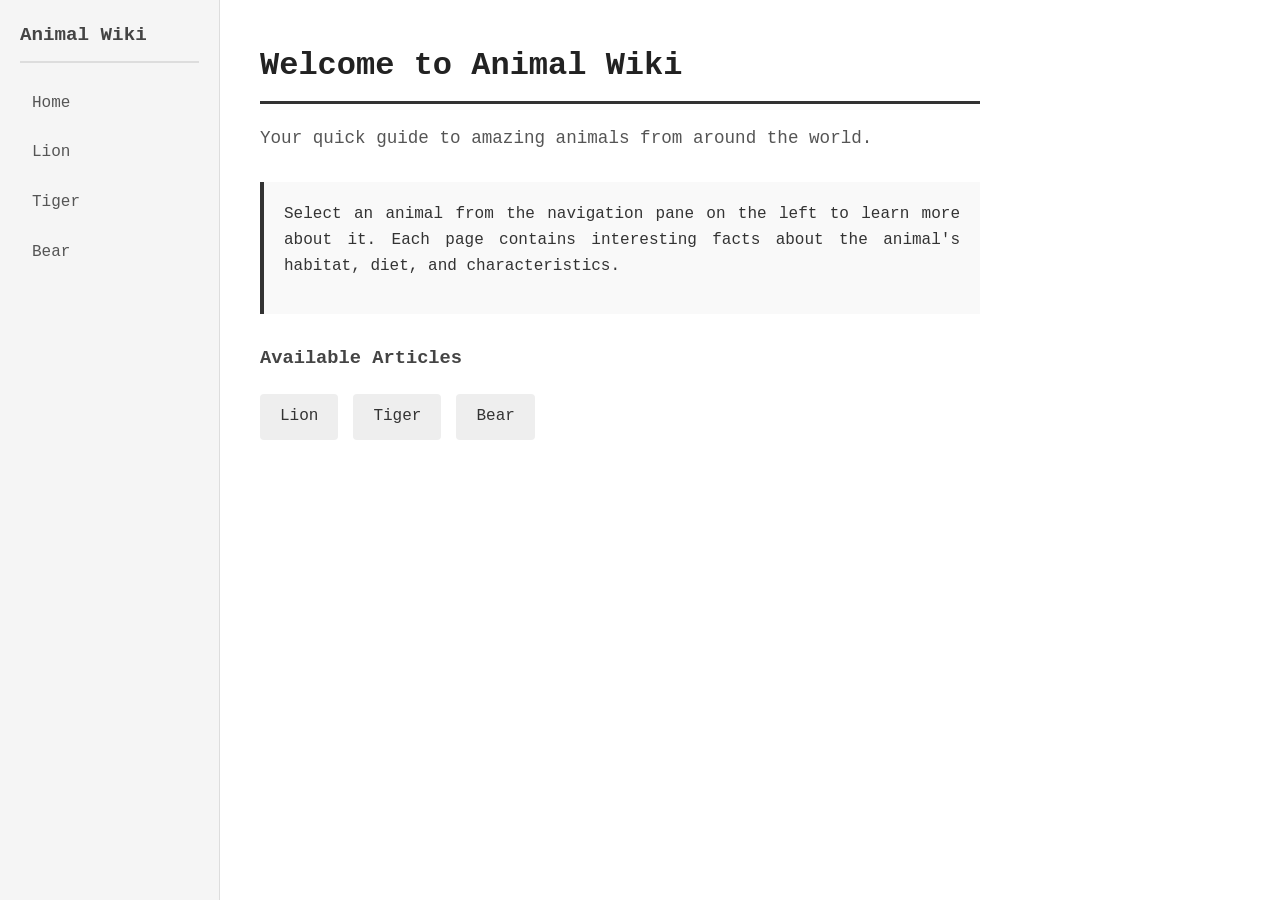
==== index.html @ e23b3121 "initial commit" ====
<!DOCTYPE html>
<html lang="en">
<head>
    <meta charset="UTF-8">
    <meta name="viewport" content="width=device-width, initial-scale=1.0">
    <title>Animal Wiki - Home</title>
    <link rel="stylesheet" href="styles.css">
</head>
<body>
    <nav class="nav-pane">
        <h2>Animal Wiki</h2>
        <ul>
            <li><a href="index.html">Home</a></li>
            <li><a href="lion.html">Lion</a></li>
            <li><a href="tiger.html">Tiger</a></li>
            <li><a href="bear.html">Bear</a></li>
        </ul>
    </nav>

    <main class="main-content">
        <h1>Welcome to Animal Wiki</h1>
        <p class="intro">Your quick guide to amazing animals from around the world.</p>

        <div class="welcome-box">
            <p>Select an animal from the navigation pane on the left to learn more about it. Each page contains interesting facts about the animal's habitat, diet, and characteristics.</p>
        </div>

        <h3>Available Articles</h3>
        <div class="home-links">
            <a href="lion.html">Lion</a>
            <a href="tiger.html">Tiger</a>
            <a href="bear.html">Bear</a>
        </div>
    </main>
</body>
</html>
---- styles.css ----
* {
    margin: 0;
    padding: 0;
    box-sizing: border-box;
}

body {
    font-family: 'Courier New', Monaco, monospace;
    line-height: 1.6;
    color: #333;
    min-height: 100vh;
    display: flex;
}

.nav-pane {
    width: 220px;
    background: #f5f5f5;
    border-right: 1px solid #ddd;
    padding: 20px;
    position: fixed;
    height: 100vh;
    overflow-y: auto;
}

.nav-pane h2 {
    font-size: 1.2rem;
    margin-bottom: 20px;
    color: #444;
    border-bottom: 2px solid #ddd;
    padding-bottom: 10px;
}

.nav-pane ul {
    list-style: none;
}

.nav-pane li {
    margin-bottom: 8px;
}

.nav-pane a {
    text-decoration: none;
    color: #555;
    display: block;
    padding: 8px 12px;
    border-radius: 4px;
    transition: background 0.2s, color 0.2s;
}

.nav-pane a:hover {
    background: #ddd;
    color: #222;
}

.nav-pane a.active {
    background: #333;
    color: #fff;
}

.main-content {
    margin-left: 220px;
    padding: 40px;
    flex: 1;
    max-width: 800px;
}

.main-content h1 {
    font-size: 2rem;
    margin-bottom: 20px;
    color: #222;
    border-bottom: 3px solid #333;
    padding-bottom: 10px;
}

.main-content p {
    margin-bottom: 15px;
    text-align: justify;
}

.main-content .intro {
    font-size: 1.1rem;
    color: #555;
    margin-bottom: 30px;
}

.main-content h3 {
    margin-top: 25px;
    margin-bottom: 10px;
    color: #444;
}

.welcome-box {
    background: #f9f9f9;
    border-left: 4px solid #333;
    padding: 20px;
    margin-bottom: 30px;
}

.home-links {
    display: flex;
    gap: 15px;
    flex-wrap: wrap;
    margin-top: 20px;
}

.home-links a {
    text-decoration: none;
    color: #333;
    background: #eee;
    padding: 10px 20px;
    border-radius: 4px;
    transition: background 0.2s;
}

.home-links a:hover {
    background: #ddd;
}

@media (max-width: 600px) {
    .nav-pane {
        width: 100%;
        height: auto;
        position: relative;
        border-right: none;
        border-bottom: 1px solid #ddd;
    }

    .main-content {
        margin-left: 0;
        padding: 20px;
    }
}
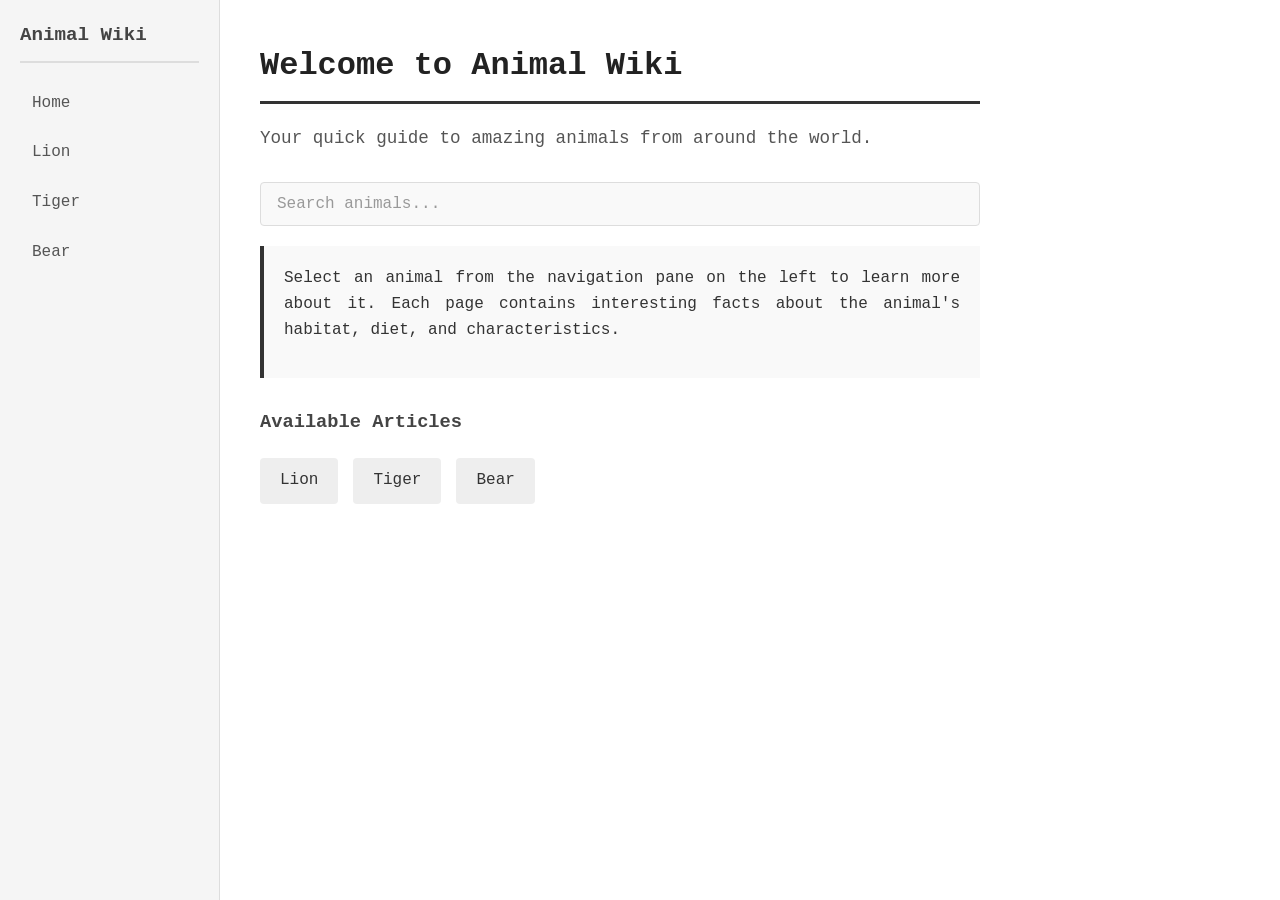
==== commit 46dbe688: "Add search functionality with modal overlay" ====
--- a/index.html
+++ b/index.html
@@ -21,6 +21,8 @@
         <h1>Welcome to Animal Wiki</h1>
         <p class="intro">Your quick guide to amazing animals from around the world.</p>
 
+        <input type="text" id="search-input" class="search-input" placeholder="Search animals..." autocomplete="off">
+
         <div class="welcome-box">
             <p>Select an animal from the navigation pane on the left to learn more about it. Each page contains interesting facts about the animal's habitat, diet, and characteristics.</p>
         </div>
@@ -32,5 +34,88 @@
             <a href="bear.html">Bear</a>
         </div>
     </main>
+
+    <div id="search-modal" class="search-modal">
+        <div class="search-modal-box">
+            <input type="text" id="modal-search-input" class="modal-search-input" placeholder="Search animals..." autocomplete="off">
+            <div id="search-results" class="search-results"></div>
+        </div>
+    </div>
+
+    <script>
+        const animals = [
+            { name: 'Lion', file: 'lion.html', description: 'The lion is a large cat of the genus Panthera native to Africa and India.' },
+            { name: 'Tiger', file: 'tiger.html', description: 'The tiger is the largest living cat species and a iconic apex predator.' },
+            { name: 'Bear', file: 'bear.html', description: 'Bears are large mammals belonging to the family Ursidae, found across the Northern Hemisphere.' }
+        ];
+
+        const searchInput = document.getElementById('search-input');
+        const modalSearchInput = document.getElementById('modal-search-input');
+        const searchModal = document.getElementById('search-modal');
+        const searchResults = document.getElementById('search-results');
+
+        function openModal() {
+            searchModal.style.display = 'flex';
+            modalSearchInput.value = '';
+            searchResults.innerHTML = '';
+            modalSearchInput.focus();
+        }
+
+        function closeModal() {
+            searchModal.style.display = 'none';
+        }
+
+        function highlightMatch(text, query) {
+            if (!query) return text;
+            const regex = new RegExp('(' + query.replace(/[.*+?^${}()|[\]\\]/g, '\\$&') + ')', 'gi');
+            return text.replace(regex, '<strong>$1</strong>');
+        }
+
+        function performSearch(query) {
+            searchResults.innerHTML = '';
+            if (!query) {
+                searchResults.innerHTML = '';
+                return;
+            }
+
+            const matches = animals.filter(animal => {
+                const q = query.toLowerCase();
+                return animal.name.toLowerCase().includes(q) || animal.description.toLowerCase().includes(q);
+            });
+
+            if (matches.length === 0) {
+                searchResults.innerHTML = '<div class="no-results">No results found</div>';
+                return;
+            }
+
+            matches.forEach(animal => {
+                const result = document.createElement('div');
+                result.className = 'result-item';
+                result.innerHTML = '<div class="result-name">' + highlightMatch(animal.name, query) + '</div><div class="result-desc">' + highlightMatch(animal.description, query) + '</div>';
+                result.onclick = function() {
+                    window.location.href = animal.file;
+                };
+                searchResults.appendChild(result);
+            });
+        }
+
+        searchInput.addEventListener('click', openModal);
+
+        modalSearchInput.addEventListener('input', function() {
+            performSearch(this.value);
+        });
+
+        searchModal.addEventListener('click', function(e) {
+            if (e.target === searchModal) {
+                closeModal();
+            }
+        });
+
+        document.addEventListener('keydown', function(e) {
+            if (e.key === 'Escape') {
+                closeModal();
+            }
+        });
+    </script>
 </body>
 </html>
--- a/styles.css
+++ b/styles.css
@@ -129,4 +129,104 @@
         margin-left: 0;
         padding: 20px;
     }
+}
+
+.search-input {
+    width: 100%;
+    padding: 12px 16px;
+    font-size: 1rem;
+    font-family: inherit;
+    border: 1px solid #ddd;
+    border-radius: 4px;
+    margin-bottom: 20px;
+    cursor: pointer;
+    background: #f9f9f9;
+    color: #555;
+}
+
+.search-input:focus {
+    outline: none;
+    border-color: #333;
+    background: #fff;
+}
+
+.search-input::placeholder {
+    color: #999;
+}
+
+.search-modal {
+    display: none;
+    position: fixed;
+    top: 0;
+    left: 0;
+    width: 100%;
+    height: 100%;
+    background: rgba(0, 0, 0, 0.5);
+    justify-content: center;
+    align-items: flex-start;
+    padding-top: 100px;
+    z-index: 1000;
+}
+
+.search-modal-box {
+    background: #fff;
+    border-radius: 8px;
+    width: 90%;
+    max-width: 500px;
+    max-height: 400px;
+    overflow: hidden;
+    box-shadow: 0 4px 20px rgba(0, 0, 0, 0.3);
+}
+
+.modal-search-input {
+    width: 100%;
+    padding: 16px;
+    font-size: 1.1rem;
+    font-family: inherit;
+    border: none;
+    border-bottom: 1px solid #eee;
+    outline: none;
+}
+
+.search-results {
+    max-height: 340px;
+    overflow-y: auto;
+}
+
+.result-item {
+    padding: 16px;
+    border-bottom: 1px solid #eee;
+    cursor: pointer;
+    transition: background 0.2s;
+}
+
+.result-item:hover {
+    background: #f5f5f5;
+}
+
+.result-item:last-child {
+    border-bottom: none;
+}
+
+.result-name {
+    font-size: 1.1rem;
+    font-weight: bold;
+    margin-bottom: 4px;
+}
+
+.result-desc {
+    font-size: 0.9rem;
+    color: #666;
+}
+
+.result-item strong {
+    color: #000;
+    background: #ffeb3b;
+    padding: 0 2px;
+}
+
+.no-results {
+    padding: 20px;
+    text-align: center;
+    color: #999;
 }
